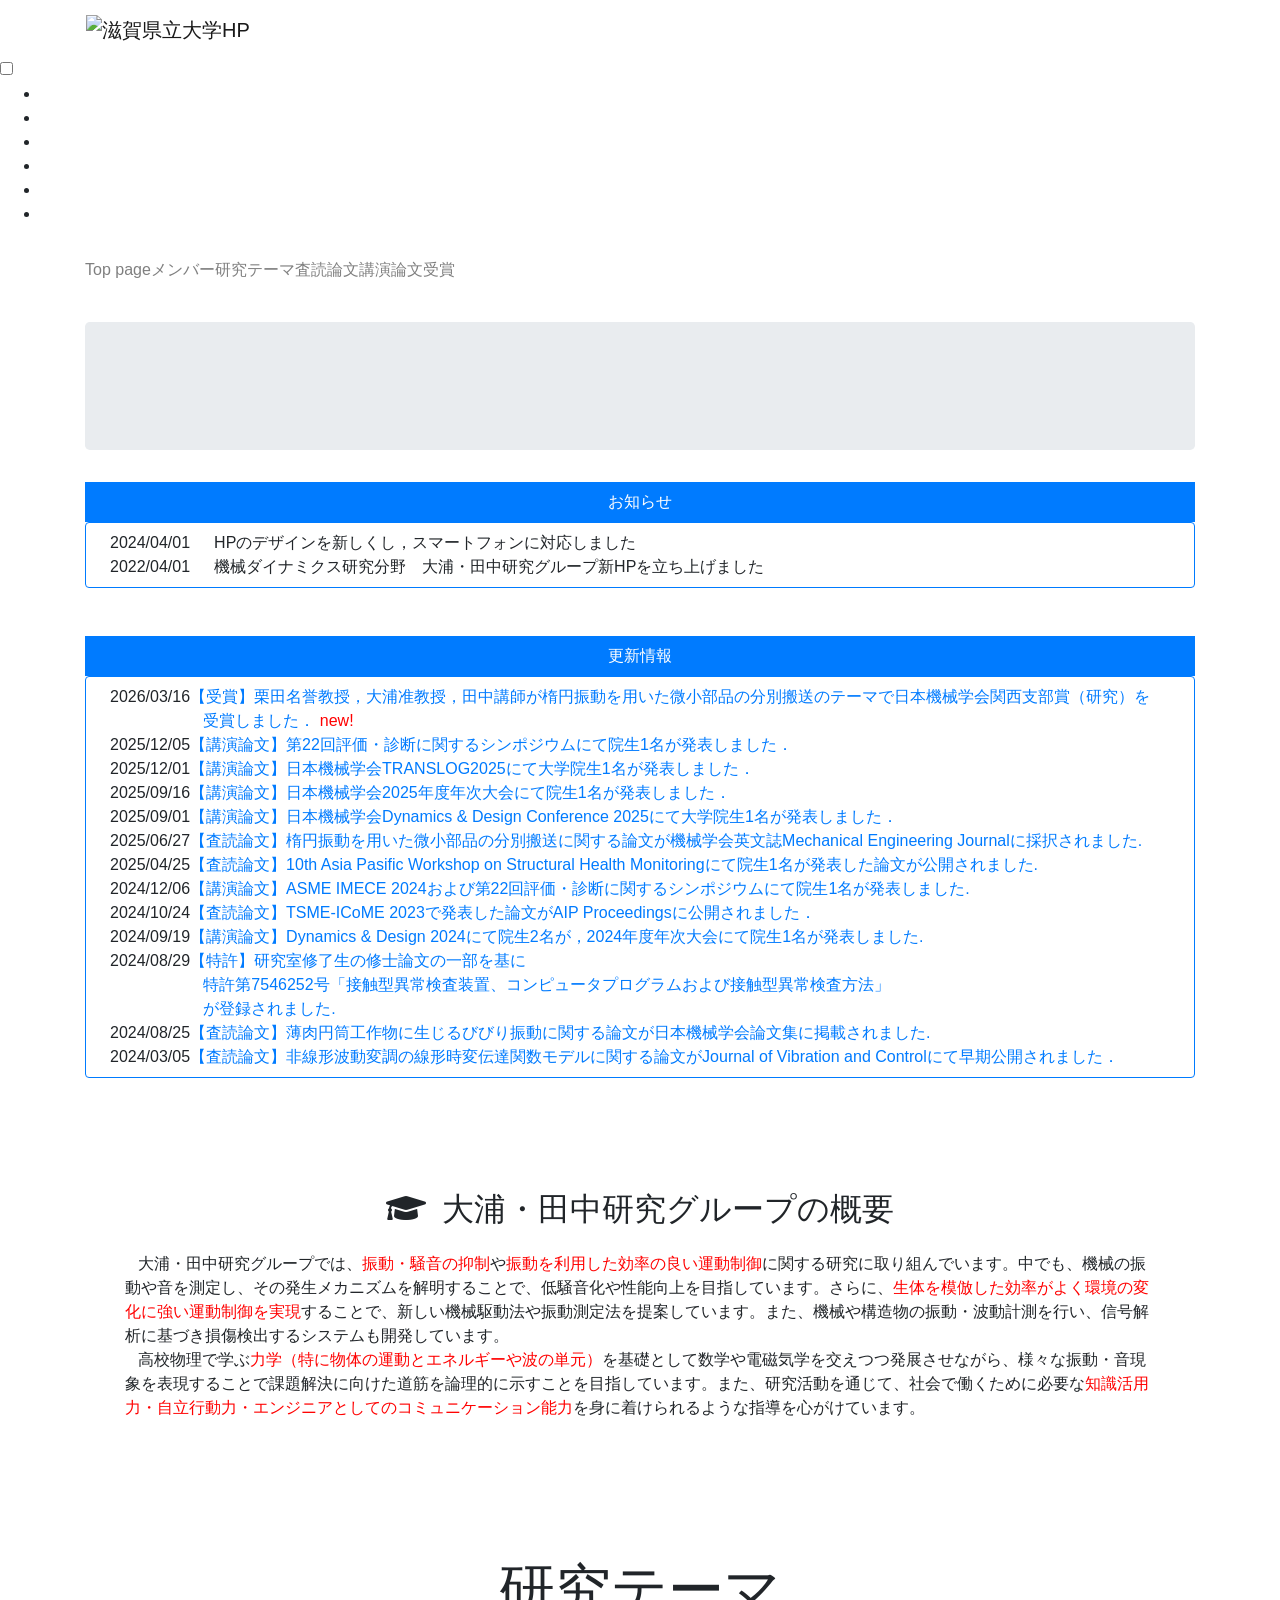
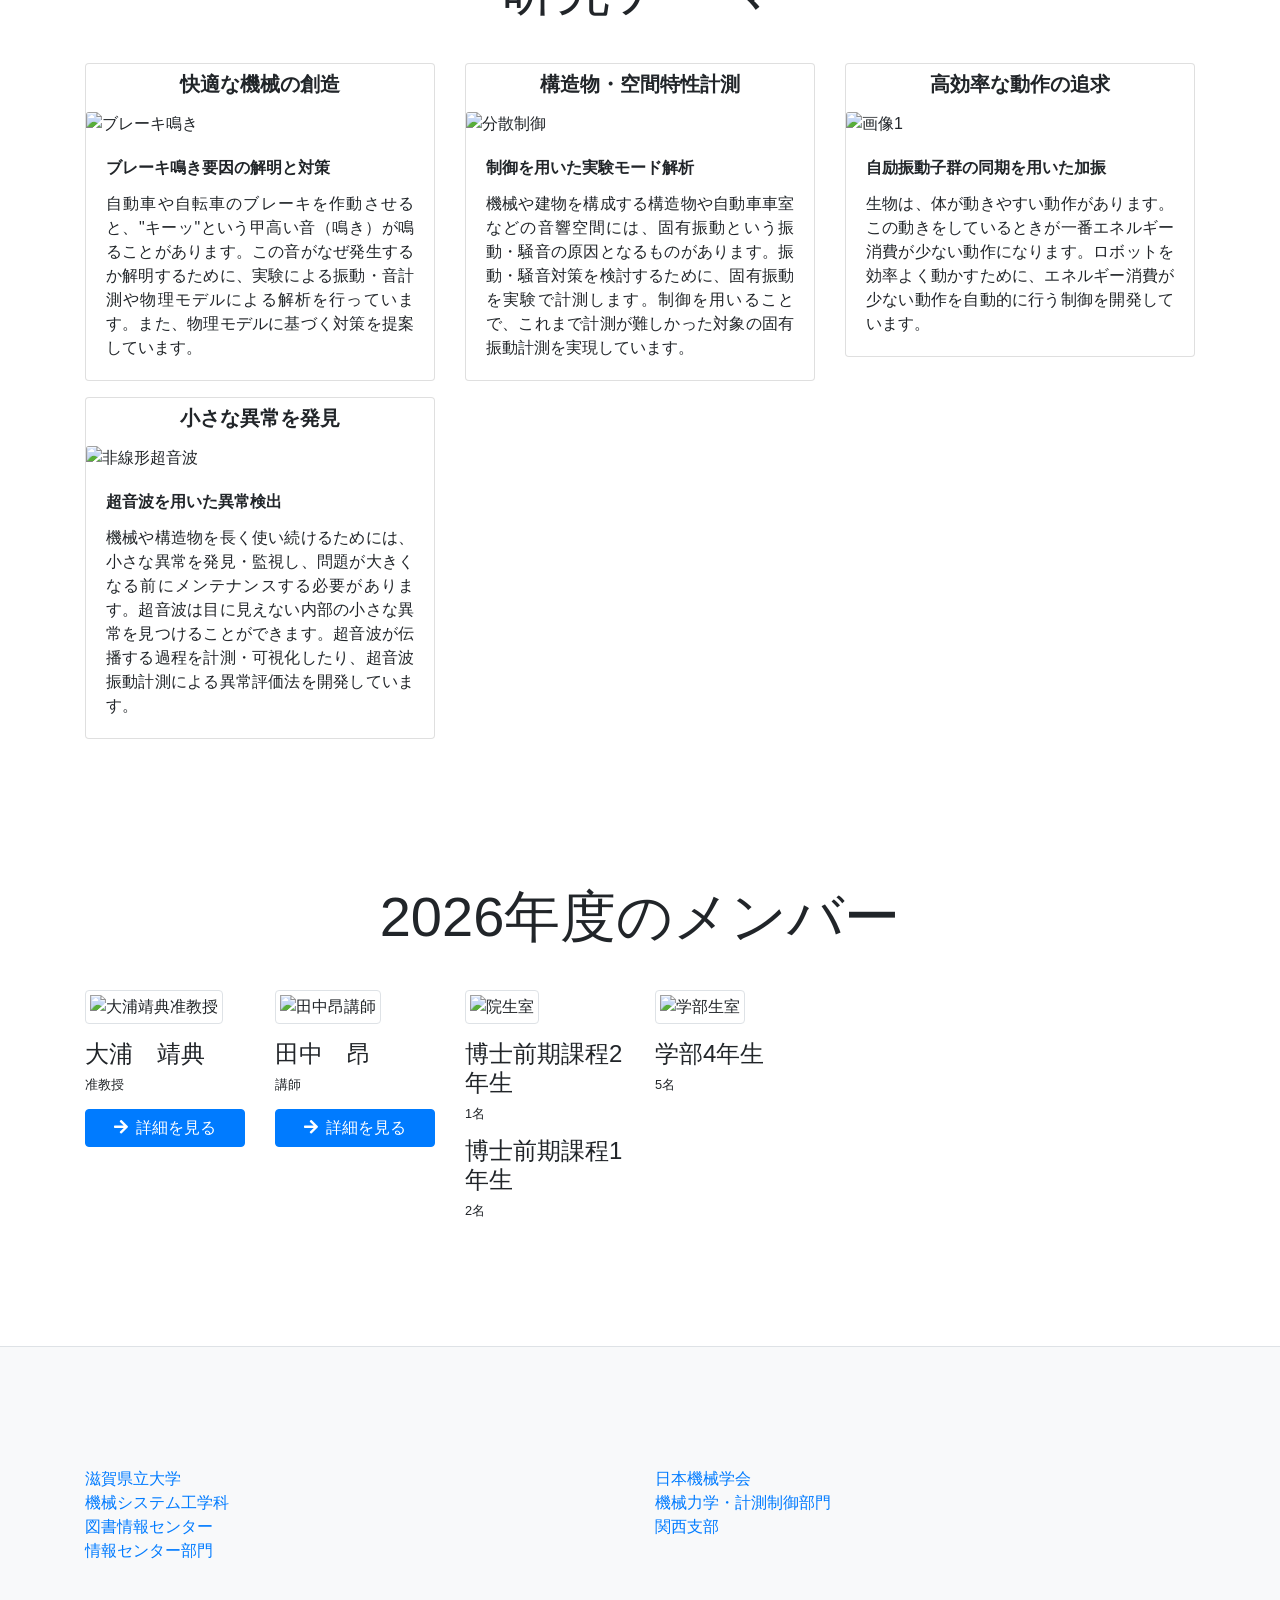
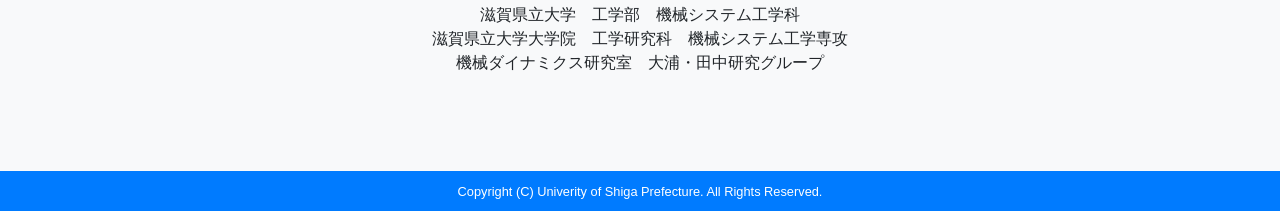
==== index.html @ 62476113 "Add initial index.html for research group website" ====
<!DOCTYPE html>
<html>

<head prefix="og: http://ogp.me/ns# fb: http://ogp.me/ns/fb# article: http://ogp.me/ns/article#">
<meta charset="UTF-8">
<title>USP　機械ダイナミクス研究室　大浦・田中研究グループ</title>
<meta name="description" content="サイトの説明文">
<meta name="viewport" content="width=device-width, initial-scale=1, shrink-to-fit=no">

<style>
    p {
        width: 100%;
    }
    .overflow-wrap-normal {
        overflow-wrap: normal;
    }
</style>

<link rel="canonical" href="あなたのサイトURL">
<!-- OGP設定 -->
<!-- Facebook用設定 -->
<!-- Twitter用設定 -->
<!-- スタイルシートはここから -->
<link rel="stylesheet" href="https://stackpath.bootstrapcdn.com/bootstrap/4.1.3/css/bootstrap.min.css" integrity="sha384-MCw98/SFnGE8fJT3GXwEOngsV7Zt27NXFoaoApmYm81iuXoPkFOJwJ8ERdknLPMO" crossorigin="anonymous">
<link rel="stylesheet" href="https://use.fontawesome.com/releases/v5.5.0/css/all.css" integrity="sha384-B4dIYHKNBt8Bc12p+WXckhzcICo0wtJAoU8YZTY5qE0Id1GSseTk6S+L3BlXeVIU" crossorigin="anonymous">
<link rel="stylesheet" href="css/style.css">

</head>

<body id="page-top">






<!----------------------------------------------->
<header>

  <nav id="nav01">
    <div class="container navbar navbar-expand-lg navbar-light">
      <a class="navbar-brand mr-auto" href="https://www.usp.ac.jp/japanese/"><img src="img/univ_logo.png" alt="滋賀県立大学HP" height="40"></a>


    </div>
    <div class="sp-menu">
      <input type="checkbox" id="sp-menu__check">
      <label for="sp-menu__check" class="sp-menu__box">
        <span></span>
      </label>
      <div class="sp-menu__content">
        <ul class="sp-menu__list">
          <li class="sp-menu__item">
            <a href="index2.html" class="nav-link p-3 p-lg-0"><font color=white>Top page</font></a>
          </li>
          <li class="sp-menu__item">
            <a href="member/index.html" class="nav-link p-3 p-lg-0"><font color=white>メンバー</font></a>
          </li>
          <li class="sp-menu__item">
            <a href="theme/index.html" class="nav-link p-3 p-lg-0"><font color=white>研究テーマ</font></a>
          </li>
          <li class="sp-menu__item">
            <a href="paper/index.html" class="nav-link p-3 p-lg-0"><font color=white>査読論文</font></a>
          </li>
          </li>
          <li class="sp-menu__item">
            <a href="announcement/index.html" class="nav-link p-3 p-lg-0"><font color=white>講演論文</font></a>
          </li>
          </li>
          <li class="sp-menu__item">
            <a href="prize/index.html" class="nav-link p-3 p-lg-0"><font color=white>受賞</font></a>
          </li>
        </ul>
      </div>
    </div>


  </nav><!-- /# nav01 -->


  <nav class="navbar navbar-expand-lg navbar-light p-0" id="nav02">
    <div class="container">
      <div class="collapse navbar-collapse" id="navbarNav">
        <ul class="navbar-nav nav-fill py-lg-3">


	<li class="nav-item">
	<a href="index2.html" class="nav-link p-3 p-lg-0">Top page</a>
	</li>

	<li class="nav-item">
	<a href="member/index.html" class="nav-link p-3 p-lg-0">メンバー</a>
	</li>

	<li class="nav-item">
	<a href="theme/index.html" class="nav-link p-3 p-lg-0">研究テーマ</a>
	</li>

	<li class="nav-item">
	<a href="paper/index.html" class="nav-link p-3 p-lg-0">査読論文</a>
	</li>

        <li class="nav-item last-list-md">
	<a href="announcement/index.html" class="nav-link p-3 p-lg-0">講演論文</a>
	</li>
        <li class="nav-item last-list-md">
	<a href="prize/index.html" class="nav-link p-3 p-lg-0">受賞</a>
	</li>

        </ul>
      </div>
    </div>
  </nav><!-- /# nav02 -->

</header>
<!----------------------------------------------->

<main>
<!----------------------------------------------->
  <div class="container">

    <div class="jumbotron mt-4">

    </div><!-- /.jumbotron -->
<!----------------------------------------------->
    <section class="mb-5">
        <p class="text-center text-white bg-primary py-2 px-4 mb-0 align-self-stretch">お知らせ</p>

      <div class="d-flex flex-column flex-lg-row border border-primary rounded">        <p class="py-2 px-2 px-lg-4 mb-0"><span class="d-block d-lg-inline-block mr-lg-4">2024/04/01</span>HPのデザインを新しくし，スマートフォンに対応しました
<br>

<span class="d-block d-lg-inline-block mr-lg-4">2022/04/01</span>機械ダイナミクス研究分野　大浦・田中研究グループ新HPを立ち上げました

</p></div>

    </section>


<section class="mb-5">
<p class="text-center text-white bg-primary py-2 px-4 mb-0 align-self-stretch">更新情報</p>

<div class="d-flex flex-column flex-lg-row border border-primary rounded">
<p class="py-2 px-2 px-lg-4 mb-0">
<span class="overflow-wrap-normal">2026/03/16</span><a href=prize/index.html>【受賞】栗田名誉教授，大浦准教授，田中講師が楕円振動を用いた微小部品の分別搬送のテーマで日本機械学会関西支部賞（研究）を</a><br>
&nbsp;&nbsp;&nbsp;&nbsp;&nbsp;&nbsp;&nbsp;&nbsp;&nbsp;&nbsp;&nbsp;&nbsp;&nbsp;&nbsp;&nbsp;&nbsp;&nbsp;&nbsp;&nbsp;&nbsp;
<a href=prize/index.html>受賞しました．
<font color=red>new!</font></a>
<br>

<span class="overflow-wrap-normal">2025/12/05</span><a href=announcement/index.html>【講演論文】第22回評価・診断に関するシンポジウムにて院生1名が発表しました．</a>
<br>

<span class="overflow-wrap-normal">2025/12/01</span><a href=announcement/index.html>【講演論文】日本機械学会TRANSLOG2025にて大学院生1名が発表しました．</a>
<br>

<span class="overflow-wrap-normal">2025/09/16</span><a href=announcement/index.html>【講演論文】日本機械学会2025年度年次大会にて院生1名が発表しました．</a>
<br>

<span class="overflow-wrap-normal">2025/09/01</span><a href=announcement/index.html>【講演論文】日本機械学会Dynamics & Design Conference 2025にて大学院生1名が発表しました．</a>
<br>

<span class="overflow-wrap-normal">2025/06/27</span><a href=paper/index.html>【査読論文】楕円振動を用いた微小部品の分別搬送に関する論文が機械学会英文誌Mechanical Engineering Journalに採択されました.</a>
<br>

<span class="overflow-wrap-normal">2025/04/25</span><a href=paper/index.html>【査読論文】10th Asia Pasific Workshop on Structural Health Monitoringにて院生1名が発表した論文が公開されました.</a>
<br>

<span class="overflow-wrap-normal">2024/12/06</span><a href=announcement/index.html>【講演論文】ASME IMECE 2024および第22回評価・診断に関するシンポジウムにて院生1名が発表しました.</a>
<br>

<span class="overflow-wrap-normal">2024/10/24</span><a href=paper/index.html>【査読論文】TSME-ICoME 2023で発表した論文がAIP Proceedingsに公開されました．</a>
<br>

<span class="overflow-wrap-normal">2024/09/19</span><a href=announcement/index.html>【講演論文】Dynamics & Design 2024にて院生2名が，2024年度年次大会にて院生1名が発表しました.</a>
<br>

<span class="overflow-wrap-normal">2024/08/29</span><a href=https://www.j-platpat.inpit.go.jp/c1801/PU/JP-2022-122088/11/ja>【特許】研究室修了生の修士論文の一部を基に</a><br>
&nbsp;&nbsp;&nbsp;&nbsp;&nbsp;&nbsp;&nbsp;&nbsp;&nbsp;&nbsp;&nbsp;&nbsp;&nbsp;&nbsp;&nbsp;&nbsp;&nbsp;&nbsp;&nbsp;&nbsp;
<a href=https://www.j-platpat.inpit.go.jp/c1801/PU/JP-2022-122088/11/ja>特許第7546252号「接触型異常検査装置、コンピュータプログラムおよび接触型異常検査方法」</a><br>
&nbsp;&nbsp;&nbsp;&nbsp;&nbsp;&nbsp;&nbsp;&nbsp;&nbsp;&nbsp;&nbsp;&nbsp;&nbsp;&nbsp;&nbsp;&nbsp;&nbsp;&nbsp;&nbsp;&nbsp;
<a href=https://www.j-platpat.inpit.go.jp/c1801/PU/JP-2022-122088/11/ja>が登録されました.</a>
<br>

<span class="overflow-wrap-normal">2024/08/25</span><a href=paper/index.html>【査読論文】薄肉円筒工作物に生じるびびり振動に関する論文が日本機械学会論文集に掲載されました.</a>
<br>

<span class="overflow-wrap-normal">2024/03/05</span><a href=paper/index.html>【査読論文】非線形波動変調の線形時変伝達関数モデルに関する論文がJournal of Vibration and Controlにて早期公開されました．</a>
<br>
<!-- `
<span class="overflow-wrap-normal">2024/03/05</span><a href=announcement/index.html>【講演論文】IIP2024にて院生1名が発表しました.</a>
<br>

<span class="overflow-wrap-normal">2024/02/25</span><a href=paper/index.html>【査読論文】ディスクブレーキの面内鳴きモデルの論文が日本機械学会論文集に掲載されました.</a>
<br>

<span class="overflow-wrap-normal">2023/12/19</span><a href=paper/index.html>【査読論文】TSME-ICoME 2023にて院生1名が発表し，Best paper runner-up awardを受賞しました.</a>
<br>

<span class="overflow-wrap-normal">2023/09/28</span><a href=announcement/index.html>【講演論文】Dynamics & Design 2023にて院生1名が発表しました.</a>
` -->
</p></div>

    </section>

</div><!-- /.container -->
<!----------------------------------------------->

<div class="container">
  <section class="py-5 bg-yl-color">
    <div class="container p-3 rounded">
      <h2 class="text-center mb-3"><i class="fas fa-graduation-cap mr-3"></i>大浦・田中研究グループの概要</h2>

      <p class="py-2 px-2 px-lg-4 mb-0">
&nbsp; &nbsp;大浦・田中研究グループでは、<font color=red>振動・騒音の抑制</font>や<font color=red>振動を利用した効率の良い運動制御</font>に関する研究に取り組んでいます。中でも、機械の振動や音を測定し、その発生メカニズムを解明することで、低騒音化や性能向上を目指しています。さらに、<font color=red>生体を模倣した効率がよく環境の変化に強い運動制御を実現</font>することで、新しい機械駆動法や振動測定法を提案しています。また、機械や構造物の振動・波動計測を行い、信号解析に基づき損傷検出するシステムも開発しています。
<br>
&nbsp; &nbsp;高校物理で学ぶ<font color=red>力学（特に物体の運動とエネルギーや波の単元）</font>を基礎として数学や電磁気学を交えつつ発展させながら、様々な振動・音現象を表現することで課題解決に向けた道筋を論理的に示すことを目指しています。また、研究活動を通じて、社会で働くために必要な<font color=red>知識活用力・自立行動力・エンジニアとしてのコミュニケーション能力</font>を身に着けられるような指導を心がけています。
      </p>
      </div>
</section>
</div>

<!----------------------------------------------->
  <section id="sec3" class="py-5">
    <div class="container">

      <h2 class="display-4 text-center font-patrick py-3">研究テーマ</h2>

      <div class="row py-3">

        <div class="col-md-4 col-12 mb-3">
          <div class="card">
            <h3 class="p-2 h5 text-center font-weight-bold">快適な機械の創造</h3>
            <img class="card-img-top" src="img/brake.jpg" alt="ブレーキ鳴き">
            <div class="card-body">
              <strong class="card-title d-none d-md-block">ブレーキ鳴き要因の解明と対策</strong>
              <p class="card-text text-justify d-none d-md-block">自動車や自転車のブレーキを作動させると、"キーッ"という甲高い音（鳴き）が鳴ることがあります。この音がなぜ発生するか解明するために、実験による振動・音計測や物理モデルによる解析を行っています。また、物理モデルに基づく対策を提案しています。</p>
              <!--<a href="#" class="icon-link"><i class="fas fa-arrow-right mr-2"></i>詳細を見る</a>-->
            </div>
          </div><!-- /.card -->
        </div>

        <div class="col-md-4 col-12 mb-3">
          <div class="card">
            <h3 class="p-2 h5 text-center font-weight-bold">構造物・空間特性計測</h3>
            <img class="card-img-top" src="img/decentralized_control.jpg" alt="分散制御">
            <div class="card-body">
              <strong class="card-title d-none d-md-block">制御を用いた実験モード解析</strong>
              <p class="card-text text-justify d-none d-md-block">機械や建物を構成する構造物や自動車車室などの音響空間には、固有振動という振動・騒音の原因となるものがあります。振動・騒音対策を検討するために、固有振動を実験で計測します。制御を用いることで、これまで計測が難しかった対象の固有振動計測を実現しています。</p>
              <!--<a href="#" class="icon-link"><i class="fas fa-arrow-right mr-2"></i>詳細を見る</a> -->
            </div>
          </div><!-- /.card -->


        </div>

        <div class="col-md-4 col-12 mb-3">
          <div class="card">
            <h3 class="p-2 h5 text-center font-weight-bold">高効率な動作の追求</h3>
            <img class="card-img-top" src="img/motion_control.jpg" alt="画像1">
            <div class="card-body">
              <strong class="card-title d-none d-md-block">自励振動子群の同期を用いた加振</strong>
              <p class="card-text text-justify d-none d-md-block">生物は、体が動きやすい動作があります。この動きをしているときが一番エネルギー消費が少ない動作になります。ロボットを効率よく動かすために、エネルギー消費が少ない動作を自動的に行う制御を開発しています。</p>
              <!--<a href="#" class="icon-link"><i class="fas fa-arrow-right mr-2"></i>詳細を見る</a> -->
            </div>
          </div><!-- /.card -->
        </div>


        <div class="col-md-4 col-12 mb-3">
          <div class="card">
            <h3 class="p-2 h5 text-center font-weight-bold">小さな異常を発見</h3>
            <img class="card-img-top" src="img/nonlinear_ultrasonic.jpg" alt="非線形超音波">
            <div class="card-body">
              <strong class="card-title d-none d-md-block">超音波を用いた異常検出</strong>
              <p class="card-text text-justify d-none d-md-block">機械や構造物を長く使い続けるためには、小さな異常を発見・監視し、問題が大きくなる前にメンテナンスする必要があります。超音波は目に見えない内部の小さな異常を見つけることができます。超音波が伝播する過程を計測・可視化したり、超音波振動計測による異常評価法を開発しています。</p>
              <!--<a href="#" class="icon-link"><i class="fas fa-arrow-right mr-2"></i>詳細を見る</a> -->
            </div>
          </div><!-- /.card -->


      </div><!-- /.row -->

    </div><!-- /.container -->
  </section>

<!----------------------------------------------->
  <section id="sec4" class="p-5 border-bottom">
    <div class="container">
      <h2 class="display-4 text-center font-patrick py-3">2026年度のメンバー</h2>
      <div class="row py-3">

        <div class="col-lg-2 col-md-4 col-12 mb-5">
          <img src="img/photo/oura_photo.png" alt="大浦靖典准教授" class="img-thumbnail rounded border mb-3">
          <h3 class="h4">大浦　靖典</h3>
          <h4 class="small mb-3">准教授</h4>
          <a class="btn btn-primary btn-block" href="member/index.html" role="button"><i class="fas fa-arrow-right mr-2"></i>詳細を見る</a>
        </div><!-- /.col-lg-2 -->
        <div class="col-lg-2 col-md-4 col-12 mb-5">
          <img src="img/photo/tanaka_photo.jpg" alt="田中昂講師" class="img-thumbnail rounded border mb-3">
          <h3 class="h4">田中　昂</h3>
          <h4 class="small mb-3">講師</h4>
          <a class="btn btn-primary btn-block" href="member/index.html" role="button"><i class="fas fa-arrow-right mr-2"></i>詳細を見る</a>
        </div><!-- /.col-lg-2 -->
        <div class="col-lg-2 col-md-4 col-12 mb-5">
          <img src="img/photo/master_room.jpg" alt="院生室" class="img-thumbnail rounded border mb-3">
          <h3 class="h4">博士前期課程2年生</h3>
          <h4 class="small mb-3">1名</h4>
          <h3 class="h4">博士前期課程1年生</h3>
          <h4 class="small mb-3">2名</h4>
        </div><!-- /.col-lg-2 -->
        <div class="col-lg-2 col-md-4 col-12 mb-5">
          <img src="img/teacher-2.jpg" alt="学部生室" class="img-thumbnail rounded border mb-3">
          <h3 class="h4">学部4年生</h3>
          <h4 class="small mb-3">5名</h4>

        </div><!-- /.col-lg-2 -->
       

      </div><!-- /.row -->
    </div><!-- /.container -->
  </section>

<!----------------------------------------------->
</main>

<footer id="footer" class="bg-light py-5">
  <div class="container py-4 py-md-5">

    <div id="footer-index" class="row pt-4">
      <ul class="col list-unstyled">
        <li><a href="https://www.usp.ac.jp/japanese/">滋賀県立大学</a></li>
        <li>
          <ul class="list-unstyled">
            <li><a href="https://www.mech.usp.ac.jp/">機械システム工学科</a></li>
            <li><a href="https://www.lib.usp.ac.jp/drupal/">図書情報センター</a></li>
 	  <ul class="list-unstyled">           
<li><a href="https://www.linc.usp.ac.jp/info_center/">情報センター部門</a></li>
          </ul>
</ul>
        </li>
      </ul>
      <ul class="col list-unstyled">
        <li><a href="http://www.jsme.or.jp/">日本機械学会</a></li>
        <li>
          <ul class="list-unstyled">
            <li><a href="https://www.jsme.or.jp/dmc/">機械力学・計測制御部門</a></li>
            <li><a href="https://jsmekansai.org/">関西支部</a></li>
          </ul>
        </li>
      </ul>

        </li>
      </ul>
    </div><!-- /.footer-index -->

    <div id="footer-logo" class="mt-2 mt-sm-4">
      <div class="text-center d-sm-flex align-items-sm-center">
        
        <p class="mb-0">滋賀県立大学　工学部　機械システム工学科<br>
滋賀県立大学大学院　工学研究科　機械システム工学専攻<br>
機械ダイナミクス研究室　大浦・田中研究グループ</p>
      </div>
    </div><!-- .row -->
  </div><!-- .container -->
</footer>

<div class="text-white bg-primary">
  <p class="text-center mb-0 py-2"><small>Copyright (C) Univerity of Shiga Prefecture. All Rights Reserved.</small></p>
</div>
<!----------------------------------------------->
<!-- javascript はここから -->
<script src="https://code.jquery.com/jquery-3.3.1.slim.min.js" integrity="sha384-q8i/X+965DzO0rT7abK41JStQIAqVgRVzpbzo5smXKp4YfRvH+8abtTE1Pi6jizo" crossorigin="anonymous"></script>
<script src="https://cdnjs.cloudflare.com/ajax/libs/popper.js/1.14.3/umd/popper.min.js" integrity="sha384-ZMP7rVo3mIykV+2+9J3UJ46jBk0WLaUAdn689aCwoqbBJiSnjAK/l8WvCWPIPm49" crossorigin="anonymous"></script>
<script src="https://stackpath.bootstrapcdn.com/bootstrap/4.1.3/js/bootstrap.min.js" integrity="sha384-ChfqqxuZUCnJSK3+MXmPNIyE6ZbWh2IMqE241rYiqJxyMiZ6OW/JmZQ5stwEULTy" crossorigin="anonymous"></script>
<!----------------------------------------------->
</body>

</html>
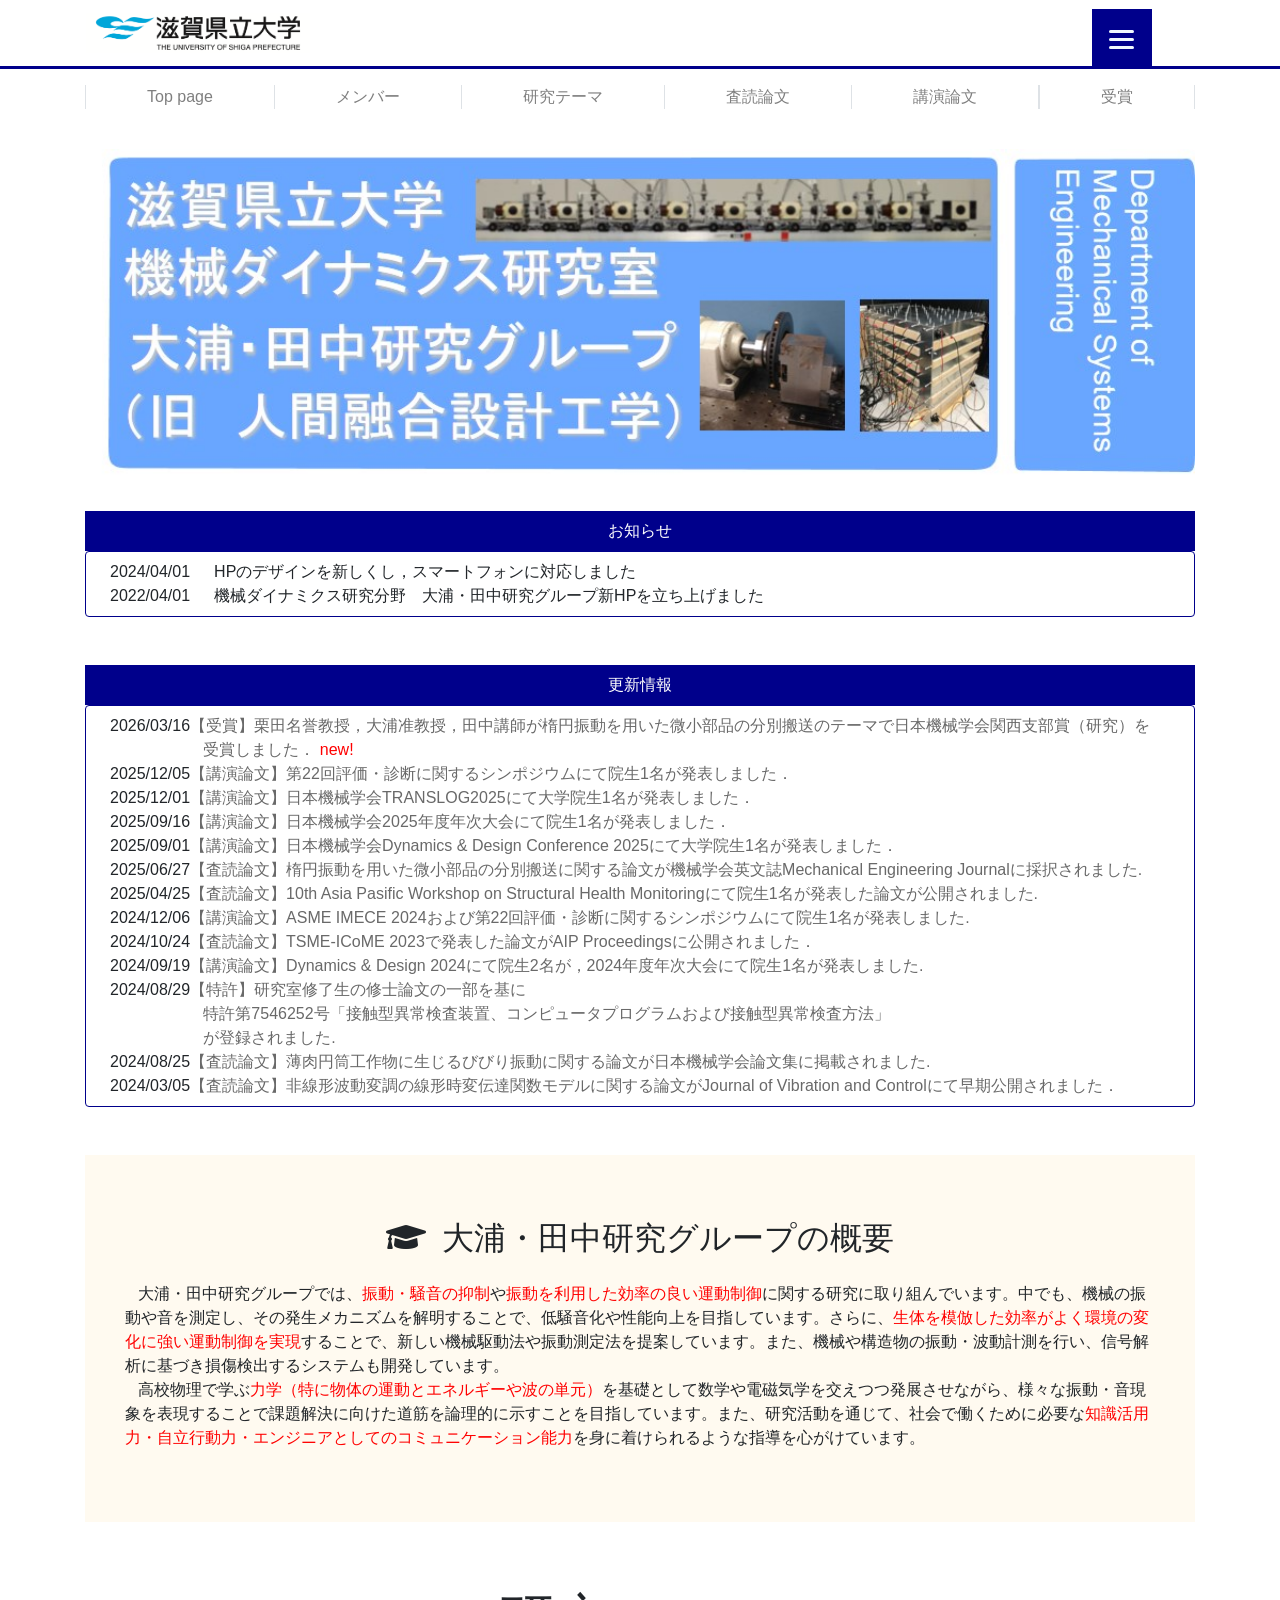
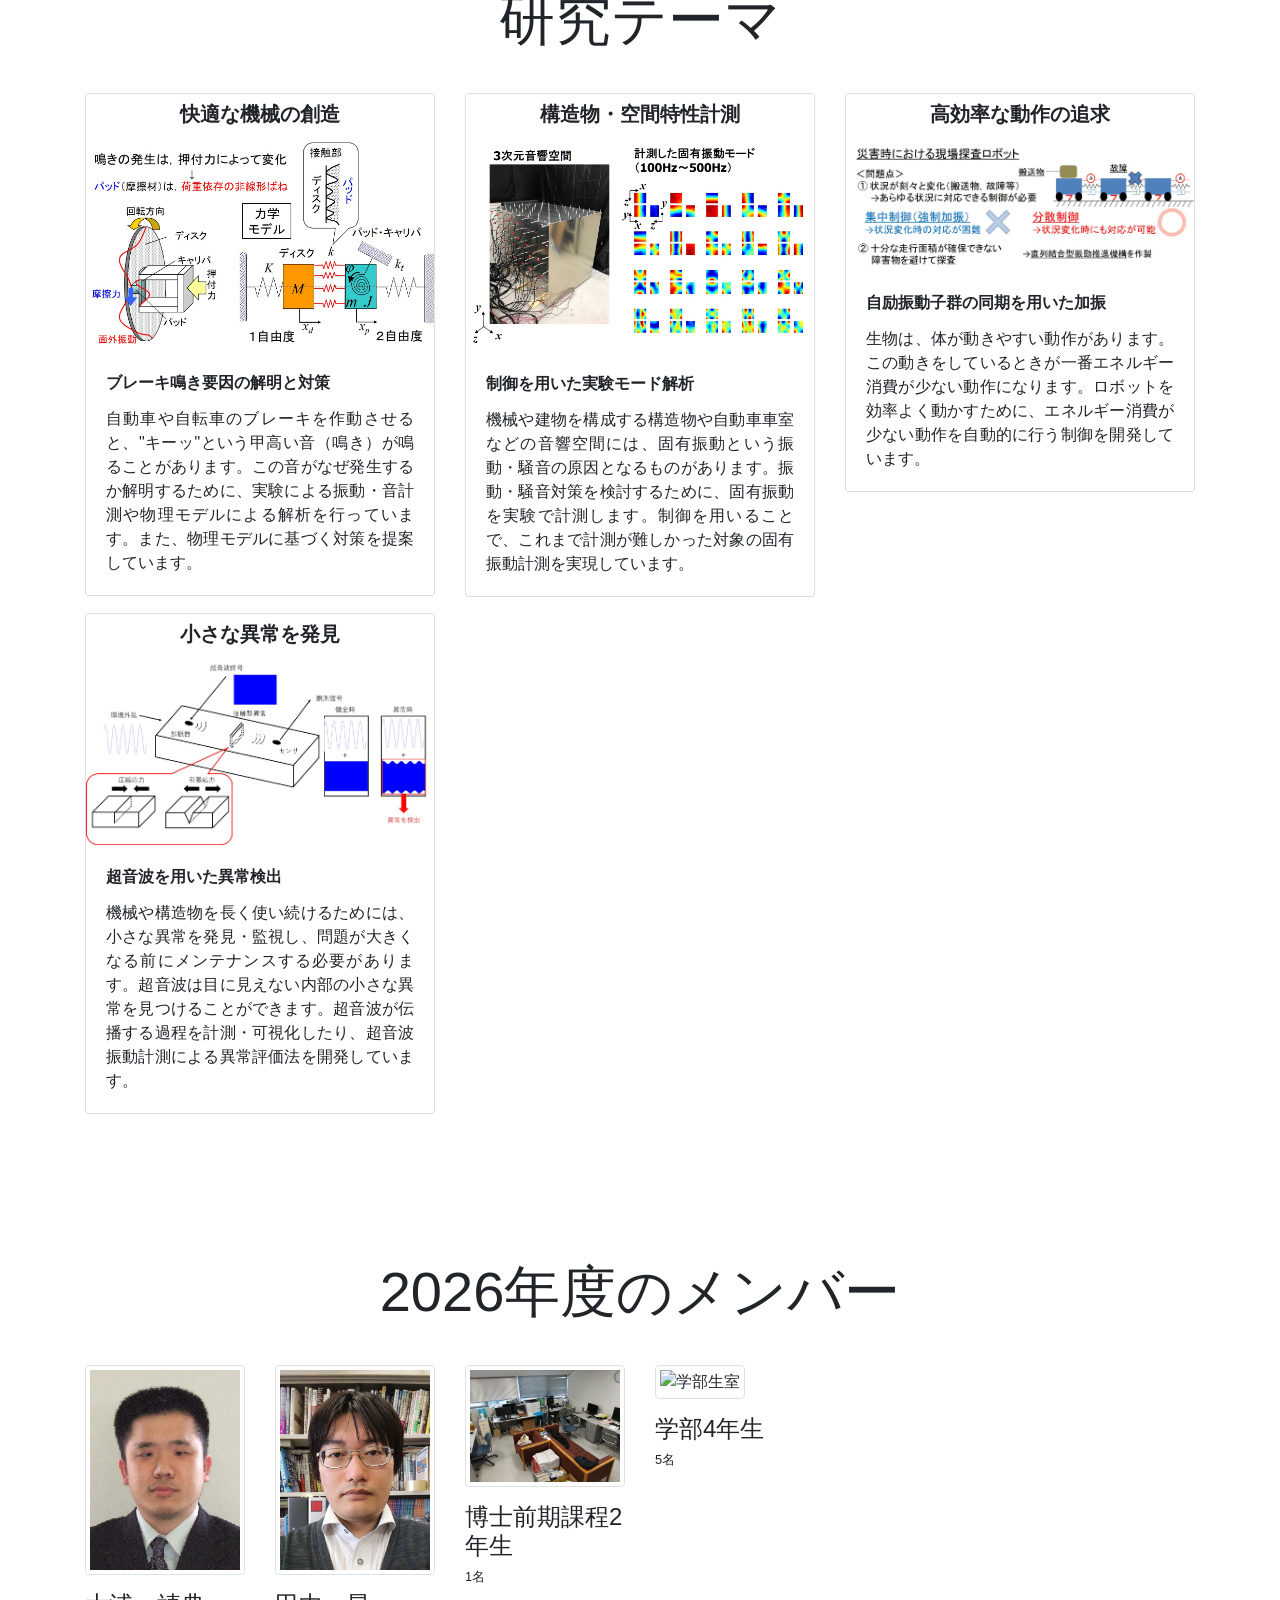
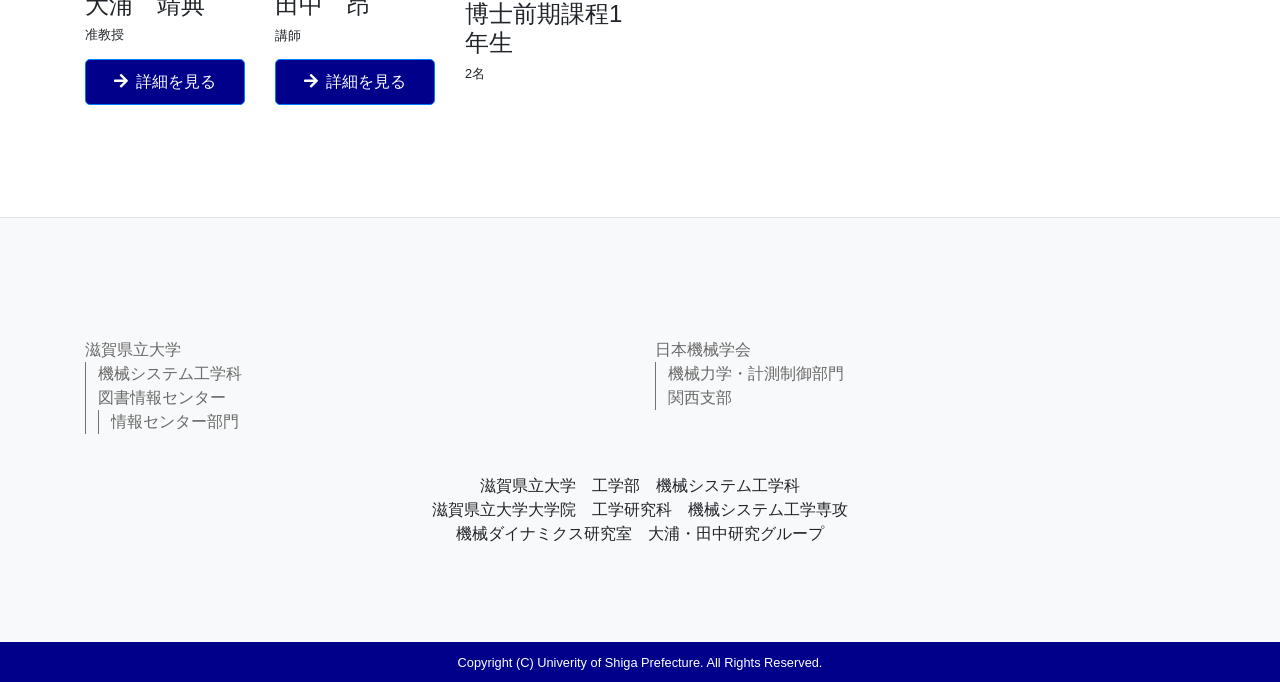
==== commit 4c32a524: "Update index.html" ====
--- a/index.html
+++ b/index.html
@@ -51,7 +51,7 @@
       <div class="sp-menu__content">
         <ul class="sp-menu__list">
           <li class="sp-menu__item">
-            <a href="index2.html" class="nav-link p-3 p-lg-0"><font color=white>Top page</font></a>
+            <a href="index.html" class="nav-link p-3 p-lg-0"><font color=white>Top page</font></a>
           </li>
           <li class="sp-menu__item">
             <a href="member/index.html" class="nav-link p-3 p-lg-0"><font color=white>メンバー</font></a>
@@ -85,7 +85,7 @@
 
 
 	<li class="nav-item">
-	<a href="index2.html" class="nav-link p-3 p-lg-0">Top page</a>
+	<a href="index.html" class="nav-link p-3 p-lg-0">Top page</a>
 	</li>
 
 	<li class="nav-item">
--- a/css/style.css
+++ b/css/style.css
@@ -0,0 +1,280 @@
+@charset "utf-8";
+
+/*
+ */
+
+/* *****共通設定***** */
+
+body {
+  backgroundcolor: #696969;
+}
+
+a {
+  color: #696969;
+}
+
+a:hover {
+  color: #a9a9a9;
+}
+
+.bg-primary,
+.btn-primary {
+  background-color: #00008b !important;
+}
+
+.border-primary {
+  border-color: #00008b !important;
+}
+
+.bg-maincolor {
+  background-color: #f0f8ff !important;
+}
+
+.btn-warning:hover {
+  color: #212529;
+  background-color: #ffa500;
+  border-color: #ffa500;
+}
+
+.btn {
+  border-radius: 5px;
+  background-color: #010066;
+  padding: 10px;
+  text-decoration: none;
+  color: white;
+}
+
+.bg-yl-color {
+  background-color: #fffaf0 !important;
+}
+
+.text-shadow {
+  text-shadow: 1px 1px 3px #000;
+}
+
+.font-patrick {
+  font-family: 'Helvetica', cursive;
+}
+
+/* ヘッダー(navbar) */
+#nav01 {
+  border-bottom: 3px solid #00008b;
+}
+
+
+
+/* ヘッダー(navbar) */
+
+/* メニューのレスポンシブ設定*/
+
+#nav02 .nav-fill {
+  width: 100%;
+}
+
+#nav02 .nav-item {
+  border-left: 1px solid #dee2e6;
+}
+
+#nav02 .last-list-md {
+  border-right: 1px solid #dee2e6;
+}
+
+
+
+
+/* ハンバーガーメニューのボタン */
+.sp-menu__box {
+  position: fixed;  /* 位置を固定 */
+  top: 1%;  /* 最上部 */
+  right: 10%;  /* 右端 */
+  /* 中の要素を上下中央寄せ */
+  display: flex;
+  justify-content: center;
+  align-items: center;
+  /* サイズ指定 */
+  height: 60px;
+  width: 60px;
+  /* 最前面にする */
+  z-index: 100;
+  background-color: #00008b;
+}
+/* メニューの白線を疑似要素を使って3本作成 */
+.sp-menu__box span,         /* 真ん中の線 */
+.sp-menu__box span:before,  /* 上の線 */
+.sp-menu__box span:after {  /* 下の線 */
+  /* contentの値を指定しないと疑似要素が生成されない */
+  content: "";
+  /* ３本線のサイズと色を指定 */
+  display: block;
+  height: 3px;
+  width: 25px;
+  border-radius: 3px;
+  background-color: #f0f8ff;
+  /* 3本線の位置は絶対位置で指定 */
+  position: absolute;
+}
+/* 上の線の位置 */
+.sp-menu__box span:before {
+  /* 真ん中の線と離す距離 */
+  bottom: 8px;
+}
+/* 下の線の位置 */
+.sp-menu__box span:after {
+  /* 真ん中の線と離す距離 */
+  top: 8px;
+}
+
+/* チェックボックスは常に非表示 */
+#sp-menu__check {
+  display: none;
+}
+/* チェックボックスのチェックがON（スマホ用メニューを開いた状態） */
+/* 真ん中の線 */
+#sp-menu__check:checked ~ .sp-menu__box span {
+  /* 透明にして見えなくする */
+  background: rgba(255, 255, 255, 0);
+}
+/* 上の線 */
+#sp-menu__check:checked ~ .sp-menu__box span::before {
+  /* 真ん中の線との距離を無くす（真ん中の線と同じ位置にする） */
+  bottom: 0;
+  /* 右に45度傾けてバツの片側の線にする */
+  transform: rotate(45deg);
+}
+/* 下の線 */
+#sp-menu__check:checked ~ .sp-menu__box span::after {
+  /* 真ん中の線との距離を無くす（真ん中の線と同じ位置にする） */
+  top: 0;
+  /* 左に45度傾けてバツの片側の線にする */
+  transform: rotate(-45deg);
+}
+#sp-menu__check:checked ~ .hamburger__content {
+  left: 0;
+}
+
+/* スマホ用メニュー */
+.sp-menu__content {
+  /* 絶対位置で指定   */
+  position: fixed;
+  /* 画面全体に表示 */
+  width: 80%;
+  height: 50%;
+  /* 開始位置は左上隅 */
+  top: 0;
+  left: 0;
+  /* 前面に表示するがハンバーガーボタンよりは背後 */
+  z-index: 90;
+  background-color: #000000;
+}
+/* スマホ用メニューのリスト */
+.sp-menu__list {
+  padding: 70px 10px 0;
+  background-color: #00008b;
+}
+/* スマホ用メニュー項目 */
+.sp-menu__item {
+  border-bottom: solid 1px #ffffff;
+  list-style: none;
+}
+/* スマホ用メニュー項目のリンク */
+.sp-menu__link {
+  display: block;
+  width: 80%;
+  font-size: 13px;
+  box-sizing: border-box;
+  color: #fff;
+  text-decoration: none;
+  padding: 9px 15px 10px 0;
+}
+/* ハンバーガーボタンを押してチェックがONの時だけ
+   スマホ用メニューを画面左端に移動する */
+#sp-menu__check:checked ~ .sp-menu__content {
+  left: 0;
+}
+/* 変更箇所はコメントの項目のみ */
+.sp-menu__content {
+  width: 100%;
+  height: 100%;
+  position: fixed;
+  top: 0;  /* 最上部 */
+  right: 0;  /* 右端 */
+
+  /* 普段は画面外にするために左端を画面右端の位置にする */
+  left: 100%;
+
+  z-index: 90;
+  background-color: #00008b;
+  
+  /* 右端からゆっくり移動するように表示 */
+  transition: all 1s;
+}
+
+
+
+
+
+/* フッター */
+#footer-sns img {
+  height: 58px;
+  width: auto;
+  margin-right: 25px;
+}
+
+#footer-index ul ul {
+  padding-left: 0.75rem;
+  border-left: 1px solid #6c757d;
+}
+
+/* *****トップページ***** */
+.jumbotron {
+  background-image: url("../img/TOPpage_logo.jpg");
+  background-repeat: no-repeat;
+  background-size: 100% auto;
+  background-color #ffffff;
+  padding-bottom: 24%;
+  
+}
+
+/* *****下層ページ***** */
+.breadcrumb-item + .breadcrumb-item:before {
+  content: "\f054";
+  font-family: "Font Awesome 5 Free";
+  font-weight: 900;
+  font-size: small;
+  color: #fff;
+}
+
+#page .jumbotron {
+  background: #f1efff url("../img/subpage-headding.jpg") no-repeat center center;
+  background-size: cover;
+  border-radius: initial;
+}
+
+
+
+
+p.w-nomal{
+  width 100% 
+  word-wrap: normal;
+}
+
+p.w-break{
+width 100% 
+  word-wrap: break-all;
+}
+ 
+p.b-nomal{
+width 100% 
+  word-break: normal;
+}
+ 
+p.b-break{
+width 100% 
+  word-break: break-all;
+}
+ 
+p.b-keep{
+width 100% 
+  word-break: keep-all;
+}
+
